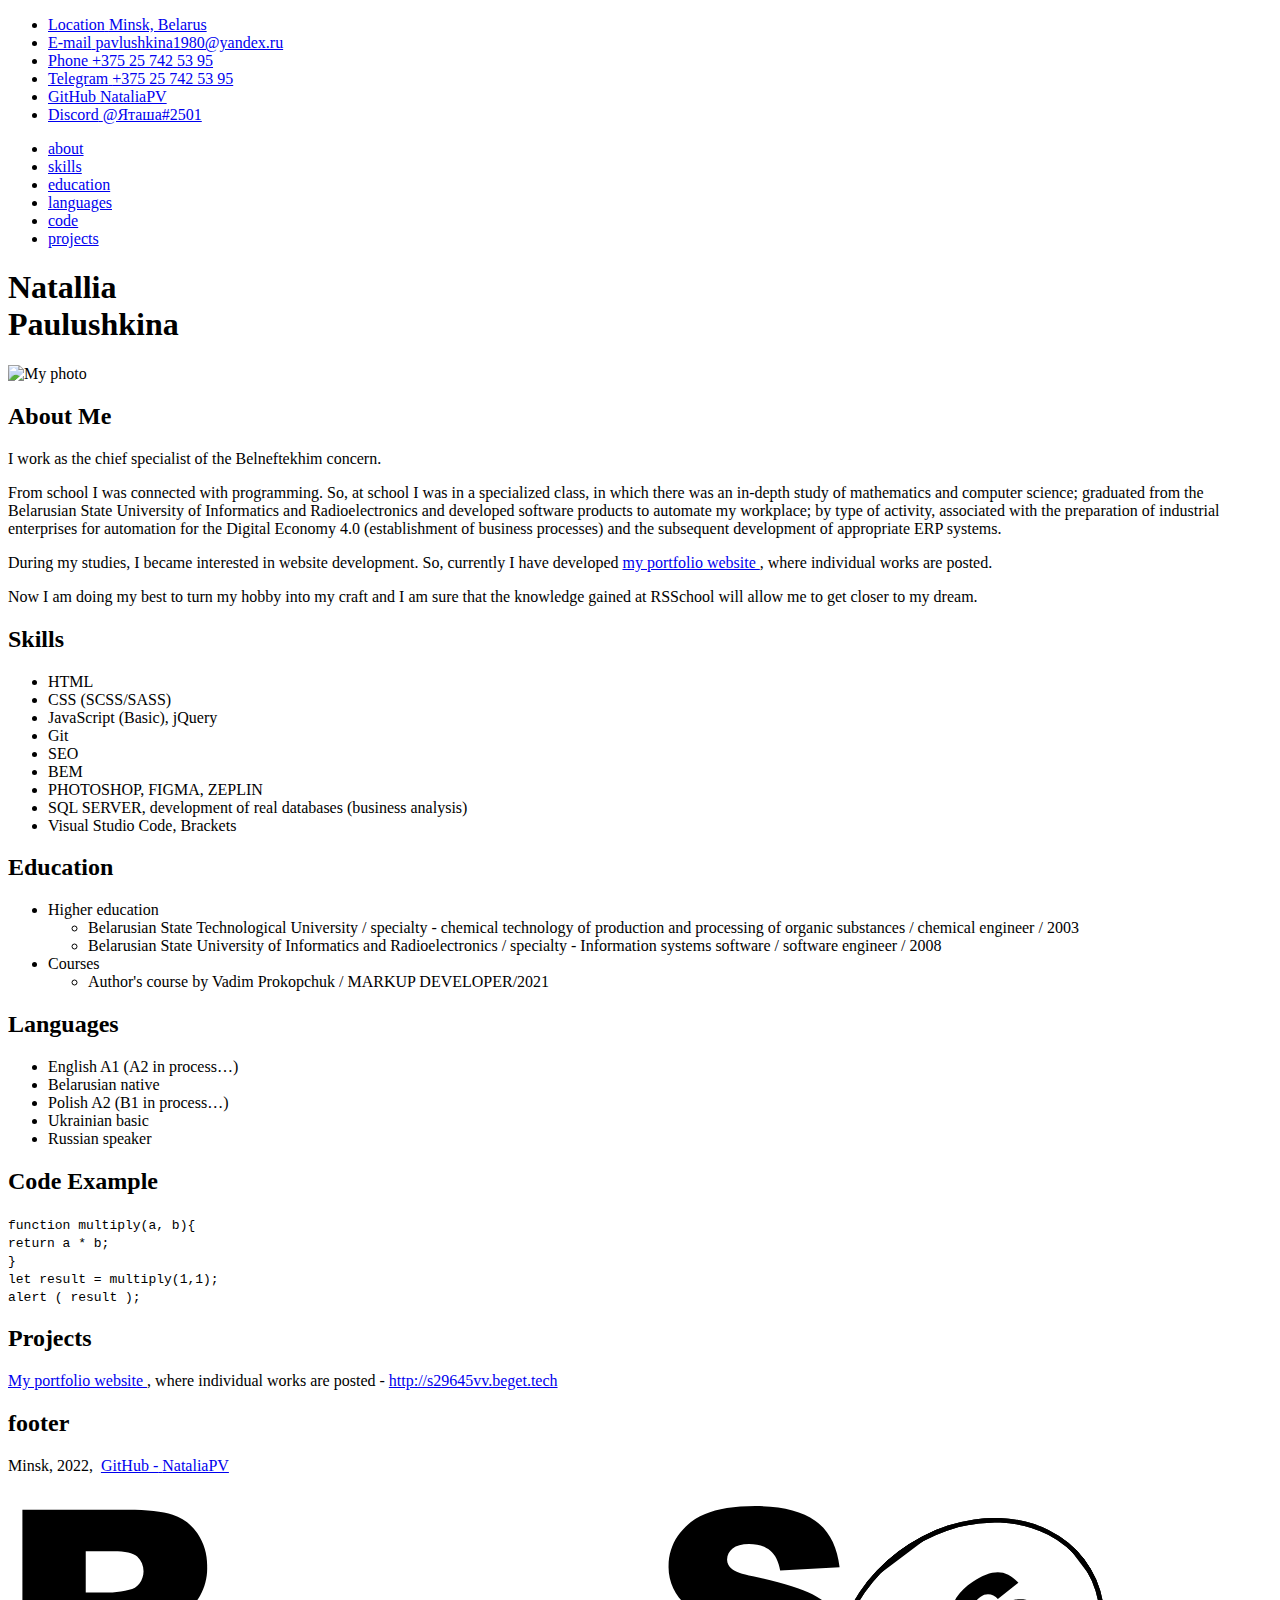
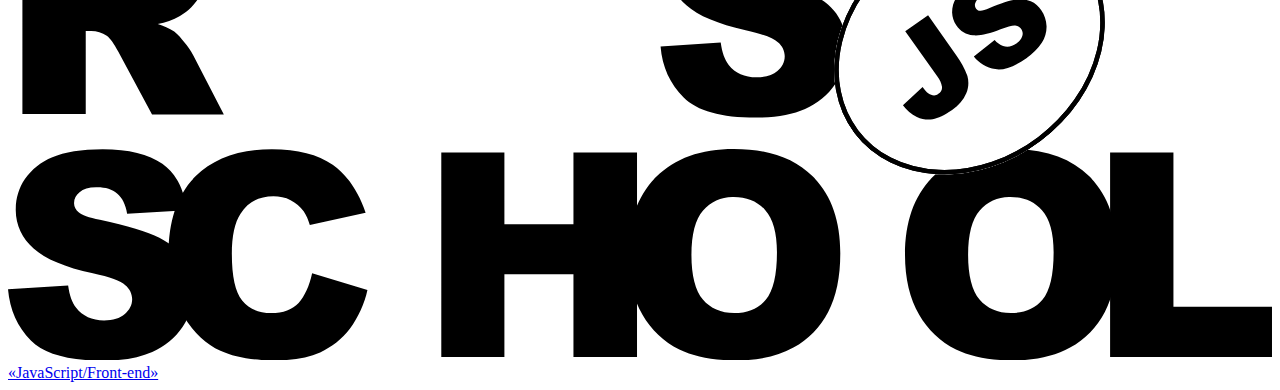
==== index.html @ 4e12a02e "feat: add index.html" ====
<!DOCTYPE html>
<html lang="en">

<head>
   <meta charset="UTF-8">
   <meta http-equiv="X-UA-Compatible" content="IE=edge">
   <meta name="viewport" content="width=device-width, initial-scale=1.0">
   <meta name="keywords" content="development, reconstruction, modernization of sites">
   <meta name="description" content="development, reconstruction, modernization of sites">
   <meta name="generator" content="Joomla! - Open Source Content Management">

   <title>Natallia Paulushkina</title>
   <link rel="preconnect" href="https://fonts.googleapis.com">
   <link rel="preconnect" href="https://fonts.gstatic.com" crossorigin>
   <link href="https://fonts.googleapis.com/css2?family=Roboto:wght@300;400;500;700&display=swap" rel="stylesheet">

   <link rel="stylesheet" href="style.css">
</head>

<body class="body" id="body">
   <header class="header" id="header">
      <div class="header__top">
         <div class="container">
            <adress class="header__adress menu">
               <ul class="menu__list">
                  <li class="menu__item">
                     <a class="menu__link" href="#">
                        <span class="menu__name">Location</span>
                        <span class="menu__text">Minsk,&nbsp;Belarus</span>
                     </a>
                  </li>

                  <li class="menu__item">
                     <a class="menu__link" href="mailto:pavlushkina1980@yandex.ru">
                        <span class="menu__name">E-mail</span>
                        <span class="menu__text">pavlushkina1980@yandex.ru</span>
                     </a>
                  </li>

                  <li class="menu__item">
                     <a class="menu__link" href="tel:+375257425395">
                        <span class="menu__name">Phone</span>
                        <span class="menu__text">+375&nbsp;25&nbsp;742&nbsp;53&nbsp;95</span>
                     </a>
                  </li>

                  <li class="menu__item">
                     <a class="menu__link" href="#">
                        <span class="menu__name">Telegram</span>
                        <span class="menu__text">+375&nbsp;25&nbsp;742&nbsp;53&nbsp;95</span>
                     </a>
                  </li>

                  <li class="menu__item">
                     <a class="menu__link" href="https://github.com/NataliaPW">
                        <span class="menu__name">GitHub</span>
                        <span class="menu__text">NataliaPV</span>
                     </a>
                  </li>

                  <li class="menu__item">
                     <a class="menu__link" href="#">
                        <span class="menu__name">Discord</span>
                        <span class="menu__text">@Яташа#2501</span>
                     </a>
                  </li>
               </ul>
            </adress>

            <nav class="header__nav menu">
               <ul class="menu__list">
                  <li class="menu__item">
                     <a class="menu__link" href="#about">
                        <span class="menu__name">about</span>
                     </a>
                  </li>

                  <li class="menu__item">
                     <a class="menu__link" href="#skills">
                        <span class="menu__name">skills</span>
                     </a>
                  </li>

                  <li class="menu__item">
                     <a class="menu__link" href="#education">
                        <span class="menu__name">education</span>
                     </a>
                  </li>

                  <li class="menu__item">
                     <a class="menu__link" href="#languages">
                        <span class="menu__name">languages</span>
                     </a>
                  </li>

                  <li class="menu__item">
                     <a class="menu__link" href="#code">
                        <span class="menu__name">code</span>
                     </a>
                  </li>

                  <li class="menu__item">
                     <a class="menu__link" href="#projects">
                        <span class="menu__name">projects</span>
                     </a>
                  </li>
               </ul>
            </nav>
         </div>
      </div>

      <div class="container">
         <div class="header__content-box">
            <div class="header__content">
               <h1 class="header__title">Natallia <br> Paulushkina</h1>
               <div class="header__image-box image__box">
                  <img class="image"
                     src="https://avatars.githubusercontent.com/u/94257907?s=400&u=2c274b8d2f7216c7e071e8630da39dee9311c8e6&v=4"
                     alt="My photo">
               </div>
            </div>

            <div class="header__about about" id="about">
               <h2 class="about__title section__title">About Me</h2>
               <p class="about__text">
                  I work as the chief specialist of the Belneftekhim concern.
               </p>

               <p class="about__text">
                  From school I was connected with programming. So, at school I was in a specialized class, in which
                  there
                  was an in-depth study of mathematics and computer science; graduated from the Belarusian State
                  University
                  of Informatics and Radioelectronics and developed software products to automate my workplace; by type
                  of
                  activity, associated with the preparation of industrial enterprises for automation for the Digital
                  Economy 4.0 (establishment of business processes) and the subsequent development of appropriate ERP
                  systems.
               </p>

               <p class="about__text">
                  During my studies, I became interested in website development. So, currently I have developed
                  <a class="about__link site__link" href="http://s29645vv.beget.tech/">
                     my portfolio website
                  </a>, where individual works are posted.
               </p>

               <p class="about__text">
                  Now I am doing my best to turn my hobby into my craft and I am sure that the knowledge gained at
                  RSSchool
                  will allow me to get closer to my dream.
               </p>
            </div>
         </div>
      </div>
   </header>
   <main class="main" id="main">
      <div class="main__body container">
         <section class="skills section" id="skills">
            <div class="container">
               <h2 class="skills__title section__title">Skills</h2>

               <ul class="skills__list">
                  <li class="skills__item">
                     <span class="skills__text section__text">HTML</span>
                  </li>

                  <li class="skills__item">
                     <span class="skills__text section__text">CSS (SCSS/SASS)</span>
                  </li>

                  <li class="skills__item">
                     <span class="skills__text section__text">JavaScript (Basic), jQuery</span>
                  </li>

                  <li class="skills__item">
                     <span class="skills__text section__text">Git</span>
                  </li>

                  <li class="skills__item">
                     <span class="skills__text section__text">SEO</span>
                  </li>

                  <li class="skills__item">
                     <span class="skills__text section__text">BEM</span>
                  </li>

                  <li class="skills__item">
                     <span class="skills__text section__text">PHOTOSHOP, FIGMA, ZEPLIN</span>
                  </li>

                  <li class="skills__item">
                     <span class="skills__text section__text">SQL SERVER, development of real databases (business
                        analysis)</span>
                  </li>

                  <li class="skills__item">
                     <span class="skills__text section__text">Visual Studio Code, Brackets</span>
                  </li>
               </ul>
            </div>
         </section>

         <section class="education section" id="education">
            <div class="container">
               <h2 class="education__title section__title">Education</h2>

               <ul class="education__list">
                  <li class="education__item">
                     <span class="education__name">Higher education</span>

                     <ul class="education__small-list">
                        <li class="education__small-item">
                           <span class="education__text section__text">
                              Belarusian State Technological University / specialty - chemical technology of production
                              and
                              processing of organic substances / chemical engineer / 2003
                           </span>
                        </li>

                        <li class="education__small-item">
                           <span class="education__text section__text">
                              Belarusian State University of Informatics and Radioelectronics / specialty - Information
                              systems software / software engineer / 2008
                           </span>
                        </li>
                     </ul>
                  </li>

                  <li class="education__item">
                     <span class="education__name"> Courses</span>

                     <ul class="education__small-list">
                        <li class="education__small-item">
                           <span class="education__text section__text">
                              Author's course by Vadim Prokopchuk / MARKUP DEVELOPER/2021
                           </span>
                        </li>
                     </ul>
                  </li>
               </ul>
            </div>
         </section>

         <section class="languages section" id="languages">
            <div class="container">
               <h2 class="languages__title section__title">Languages</h2>

               <ul class="languages__list">
                  <li class="languages__item">
                     <span class="languages__name section__text">
                        English
                     </span>

                     <span class="languages__text section__text">
                        A1 (A2 in process…)
                     </span>
                  </li>

                  <li class="languages__item">
                     <span class="languages__name section__text">
                        Belarusian
                     </span>

                     <span class="languages__text section__text">
                        native
                     </span>
                  </li>

                  <li class="languages__item">
                     <span class="languages__name section__text">
                        Polish
                     </span>

                     <span class="languages__text section__text">
                        A2 (B1 in process…)
                     </span>
                  </li>

                  <li class="languages__item">
                     <span class="languages__name section__text">
                        Ukrainian
                     </span>

                     <span class="languages__text section__text">
                        basic
                     </span>
                  </li>

                  <li class="languages__item">
                     <span class="languages__name section__text">
                        Russian
                     </span>

                     <span class="languages__text section__text">
                        speaker
                     </span>
                  </li>
               </ul>
            </div>
         </section>

         <section class="code section" id="code">
            <div class="container">
               <h2 class="code__title section__title">Code Example</h2>

               <p class="code__text section__text">
                  <code class="code__block">
                     function multiply(a, b){<br>
                     return a * b;<br>
                     }<br>
                     let result = multiply(1,1);<br>
                     alert ( result );
                  </code>
               </p>
            </div>
         </section>

         <section class="projects section" id="projects">
            <div class="container">
               <h2 class="projects__title section__title">Projects</h2>

               <p class="projects__text section__text">
                  <a class="projects__link site__link" href="http://s29645vv.beget.tech/">
                     My portfolio website
                  </a>, where individual works are posted - <a class="projects__link-site site__link"
                     href="http://s29645vv.beget.tech/">
                     http://s29645vv.beget.tech
                  </a>
               </p>
            </div>
         </section>
      </div>
   </main>
   <footer class="footer" id="footer">
      <div class="container">
         <h2 class="footer__title sr-only">footer</h2>

         <p class="footer__text section__text">
            Minsk,&nbsp;2022,&nbsp;

            <a class="footer__link--git" href="https://github.com/NataliaPW">
               <span class="footer__name">GitHub -</span>
               <span class="footer__text">NataliaPV</span>
            </a>
         </p>

         <a class="footer__link" href="https://rs.school/js/">
            <svg class="footer__svg" xmlns="http://www.w3.org/2000/svg" xmlns:xlink="http://www.w3.org/1999/xlink"
               id="Layer_1" viewBox="0 0 552.8 205.3">
               <style>
                  .st0 {
                     fill: #fff
                  }

                  .st1 {
                     clip-path: url(#SVGID_2_)
                  }

                  .st2 {
                     clip-path: url(#SVGID_4_)
                  }

                  .st3 {
                     clip-path: url(#SVGID_6_)
                  }

                  .st4 {
                     clip-path: url(#SVGID_8_)
                  }

                  .st5 {
                     fill: #fff;
                     stroke: #000;
                     stroke-width: 4;
                     stroke-miterlimit: 10
                  }

                  .st6 {
                     clip-path: url(#SVGID_8_)
                  }

                  .st6,
                  .st7 {
                     fill: none;
                     stroke: #000;
                     stroke-width: 4;
                     stroke-miterlimit: 10
                  }

                  .st8,
                  .st9 {
                     clip-path: url(#SVGID_10_)
                  }

                  .st9 {
                     fill: none;
                     stroke: #000;
                     stroke-width: 4;
                     stroke-miterlimit: 10
                  }
               </style>
               <title>rs_school_js</title>
               <path
                  d="M285.4 68l26.3-1.7c.6 4.3 1.7 7.5 3.5 9.8 2.9 3.6 6.9 5.4 12.2 5.4 3.9 0 7-.9 9.1-2.8 2-1.5 3.2-3.9 3.2-6.4 0-2.4-1.1-4.7-3-6.2-2-1.8-6.7-3.6-14.1-5.2-12.1-2.7-20.8-6.3-25.9-10.9-5.1-4.3-8-10.6-7.8-17.3 0-4.6 1.4-9.2 4-13 3-4.3 7.1-7.7 12-9.6 5.3-2.3 12.7-3.5 22-3.5 11.4 0 20.1 2.1 26.1 6.4 6 4.2 9.6 11 10.7 20.3l-26 1.5c-.7-4-2.1-6.9-4.4-8.8s-5.3-2.8-9.2-2.8c-3.2 0-5.6.7-7.2 2-1.5 1.2-2.5 3-2.4 5 0 1.5.8 2.9 2 3.8 1.3 1.2 4.4 2.3 9.3 3.3 12.1 2.6 20.7 5.2 26 7.9 5.3 2.7 9.1 6 11.4 9.9 2.4 4 3.6 8.6 3.5 13.3 0 5.6-1.6 11.2-4.8 15.9-3.3 4.9-7.9 8.7-13.3 11-5.7 2.5-12.9 3.8-21.5 3.8-15.2 0-25.7-2.9-31.6-8.8S286.1 77 285.4 68zM6.3 97.6V8.2h46.1c8.5 0 15.1.7 19.6 2.2 4.4 1.4 8.3 4.3 10.9 8.2 2.9 4.3 4.3 9.3 4.2 14.5.3 8.8-4.2 17.2-11.9 21.6-3 1.7-6.3 2.9-9.7 3.5 2.5.7 5 1.9 7.2 3.3 1.7 1.4 3.1 3 4.4 4.7 1.5 1.7 2.8 3.6 3.9 5.6l13.4 25.9H63L48.2 70.2c-1.9-3.5-3.5-5.8-5-6.9-2-1.4-4.4-2.1-6.8-2.1H34v36.3H6.3zM34 44.4h11.7c2.5-.2 4.9-.6 7.3-1.2 1.8-.3 3.4-1.3 4.5-2.8 2.7-3.6 2.3-8.7-1-11.8-1.8-1.5-5.3-2.3-10.3-2.3H34v18.1zM0 174.2l26.3-1.7c.6 4.3 1.7 7.5 3.5 9.8 2.8 3.6 6.9 5.5 12.2 5.5 3.9 0 7-.9 9.1-2.8 2-1.6 3.2-3.9 3.2-6.4 0-2.4-1.1-4.7-3-6.2-2-1.8-6.7-3.6-14.2-5.2-12.1-2.7-20.8-6.3-25.9-10.9-5.1-4.3-8-10.6-7.8-17.3 0-4.6 1.4-9.2 4-13 3-4.3 7.1-7.7 12-9.6 5.3-2.3 12.7-3.5 22-3.5 11.4 0 20.1 2.1 26.1 6.4s9.5 11 10.6 20.3l-26 1.5c-.7-4-2.1-6.9-4.4-8.8-2.2-1.9-5.3-2.8-9.2-2.7-3.2 0-5.6.7-7.2 2.1-1.6 1.2-2.5 3-2.4 5 0 1.5.8 2.9 2 3.8 1.3 1.2 4.4 2.3 9.3 3.3 12.1 2.6 20.7 5.2 26 7.9 5.3 2.7 9.1 6 11.4 9.9 2.4 4 3.6 8.6 3.6 13.2 0 5.6-1.7 11.1-4.8 15.8-3.3 4.9-7.9 8.7-13.3 11-5.7 2.5-12.9 3.8-21.5 3.8-15.2 0-25.7-2.9-31.6-8.8-5.9-6-9.2-13.4-10-22.4z" />
               <path
                  d="M133 167.2l24.2 7.3c-1.3 6.1-4 11.9-7.7 17-3.4 4.5-7.9 8-13 10.3-5.2 2.3-11.8 3.5-19.8 3.5-9.7 0-17.7-1.4-23.8-4.2-6.2-2.8-11.5-7.8-16-14.9-4.5-7.1-6.7-16.2-6.7-27.3 0-14.8 3.9-26.2 11.8-34.1s19-11.9 33.4-11.9c11.3 0 20.1 2.3 26.6 6.8 6.4 4.6 11.2 11.6 14.4 21l-24.4 5.4c-.6-2.1-1.5-4.2-2.7-6-1.5-2.1-3.4-3.7-5.7-4.9-2.3-1.2-4.9-1.7-7.5-1.7-6.3 0-11.1 2.5-14.4 7.6-2.5 3.7-3.8 9.6-3.8 17.6 0 9.9 1.5 16.7 4.5 20.4 3 3.7 7.2 5.5 12.7 5.5 5.3 0 9.3-1.5 12-4.4 2.7-3.1 4.7-7.4 5.9-13zm56.5-52.8h27.6v31.3h30.2v-31.3h27.8v89.4h-27.8v-36.2h-30.2v36.2h-27.6v-89.4z" />
               <path
                  d="M271.3 159.1c0-14.6 4.1-26 12.2-34.1 8.1-8.1 19.5-12.2 34-12.2 14.9 0 26.3 4 34.4 12S364 144 364 158.4c0 10.5-1.8 19-5.3 25.7-3.4 6.6-8.7 12-15.2 15.6-6.7 3.7-15 5.6-24.9 5.6-10.1 0-18.4-1.6-25-4.8-6.8-3.4-12.4-8.7-16.1-15.2-4.1-7-6.2-15.7-6.2-26.2zm27.6.1c0 9 1.7 15.5 5 19.5 3.3 3.9 7.9 5.9 13.7 5.9 5.9 0 10.5-1.9 13.8-5.8s4.9-10.8 4.9-20.8c0-8.4-1.7-14.6-5.1-18.4-3.4-3.9-8-5.8-13.8-5.8-5.1-.2-10 2-13.4 5.9-3.4 3.9-5.1 10.4-5.1 19.5zm93.4-.1c0-14.6 4.1-26 12.2-34.1 8.1-8.1 19.5-12.2 34-12.2 14.9 0 26.4 4 34.4 12S485 144 485 158.4c0 10.5-1.8 19-5.3 25.7-3.4 6.6-8.7 12-15.2 15.6-6.7 3.7-15 5.6-24.9 5.6-10.1 0-18.4-1.6-25-4.8-6.8-3.4-12.4-8.7-16.1-15.2-4.1-7-6.2-15.7-6.2-26.2zm27.6.1c0 9 1.7 15.5 5 19.5 3.3 3.9 7.9 5.9 13.7 5.9 5.9 0 10.5-1.9 13.8-5.8 3.3-3.9 4.9-10.8 4.9-20.8 0-8.4-1.7-14.6-5.1-18.4-3.4-3.9-8-5.8-13.8-5.8-5.1-.2-10.1 2-13.4 5.9-3.4 3.9-5.1 10.4-5.1 19.5z" />
               <path d="M482.1 114.4h27.6v67.4h43.1v22H482v-89.4z" />
               <ellipse transform="rotate(-37.001 420.46 67.88)" class="st0" cx="420.5" cy="67.9" rx="63" ry="51.8" />
               <defs>
                  <ellipse id="SVGID_1_" transform="rotate(-37.001 420.46 67.88)" cx="420.5" cy="67.9" rx="63"
                     ry="51.8" />
               </defs>
               <clipPath id="SVGID_2_">
                  <use xlink:href="#SVGID_1_" overflow="visible" />
               </clipPath>
               <g class="st1">
                  <path transform="rotate(-37.001 420.82 68.353)" class="st0" d="M330.9-14.2h179.8v165.1H330.9z" />
                  <g id="Layer_2_1_">
                     <defs>
                        <path id="SVGID_3_" transform="rotate(-37.001 420.82 68.353)"
                           d="M330.9-14.2h179.8v165.1H330.9z" />
                     </defs>
                     <clipPath id="SVGID_4_">
                        <use xlink:href="#SVGID_3_" overflow="visible" />
                     </clipPath>
                     <g id="Layer_1-2" class="st2">
                        <ellipse transform="rotate(-37.001 420.46 67.88)" class="st0" cx="420.5" cy="67.9" rx="63"
                           ry="51.8" />
                        <defs>
                           <ellipse id="SVGID_5_" transform="rotate(-37.001 420.46 67.88)" cx="420.5" cy="67.9" rx="63"
                              ry="51.8" />
                        </defs>
                        <clipPath id="SVGID_6_">
                           <use xlink:href="#SVGID_5_" overflow="visible" />
                        </clipPath>
                        <g class="st3">
                           <path transform="rotate(-37 420.799 68.802)" class="st0" d="M357.8 17h125.9v103.7H357.8z" />
                           <defs>
                              <path id="SVGID_7_" transform="rotate(-37 420.799 68.802)"
                                 d="M357.8 17h125.9v103.7H357.8z" />
                           </defs>
                           <clipPath id="SVGID_8_">
                              <use xlink:href="#SVGID_7_" overflow="visible" />
                           </clipPath>
                           <g class="st4">
                              <ellipse transform="rotate(-37.001 420.46 67.88)" class="st5" cx="420.5" cy="67.9" rx="63"
                                 ry="51.8" />
                           </g>
                           <path transform="rotate(-37 420.799 68.802)" class="st6" d="M357.8 17h125.9v103.7H357.8z" />
                           <ellipse transform="rotate(-37.001 420.46 67.88)" class="st7" cx="420.5" cy="67.9" rx="63"
                              ry="51.8" />
                           <path transform="rotate(-37 420.799 68.802)" class="st0" d="M357.8 17h125.9v103.7H357.8z" />
                           <defs>
                              <path id="SVGID_9_" transform="rotate(-37 420.799 68.802)"
                                 d="M357.8 17h125.9v103.7H357.8z" />
                           </defs>
                           <clipPath id="SVGID_10_">
                              <use xlink:href="#SVGID_9_" overflow="visible" />
                           </clipPath>
                           <g class="st8">
                              <ellipse transform="rotate(-37.001 420.46 67.88)" class="st5" cx="420.5" cy="67.9" rx="63"
                                 ry="51.8" />
                           </g>
                           <path transform="rotate(-37 420.799 68.802)" class="st9" d="M357.8 17h125.9v103.7H357.8z" />
                           <path transform="rotate(-37.001 420.82 68.353)" class="st7"
                              d="M330.9-14.2h179.8v165.1H330.9z" />
                        </g>
                        <ellipse transform="rotate(-37.001 420.46 67.88)" class="st7" cx="420.5" cy="67.9" rx="63"
                           ry="51.8" />
                        <path
                           d="M392.4 61.3l10-7 12.3 17.5c2.1 2.8 3.7 5.8 4.9 9.1.7 2.5.5 5.2-.5 7.6-1.3 3-3.4 5.5-6.2 7.3-3.3 2.3-6.1 3.6-8.5 4-2.3.4-4.7 0-6.9-1-2.4-1.2-4.5-2.9-6.1-5.1l8.6-8c.7 1.1 1.6 2.1 2.6 2.9.7.5 1.5.8 2.4.8.7 0 1.4-.3 1.9-.7 1-.6 1.7-1.8 1.6-3-.3-1.7-1-3.4-2.1-4.7l-14-19.7zm30 11.1l9.1-7.2c1 1.2 2.3 2.1 3.7 2.6 2 .6 4.1.2 5.8-1.1 1.2-.8 2.2-1.9 2.6-3.3.6-1.8-.4-3.8-2.2-4.4-.3-.1-.6-.2-.9-.2-1.2-.1-3.3.4-6.4 1.7-5.1 2.1-9.1 2.9-12.1 2.6-2.9-.3-5.6-1.8-7.2-4.3-1.2-1.7-1.8-3.7-1.9-5.7 0-2.3.6-4.6 1.9-6.5 1.9-2.7 4.2-5 7-6.8 4.2-2.9 7.9-4.3 11.1-4.3 3.2 0 6.2 1.5 9 4.6l-9 7.1c-1.8-2.3-5.2-2.8-7.5-1l-.3.3c-1 .6-1.7 1.5-2.1 2.6-.3.8-.1 1.7.4 2.4.4.5 1 .9 1.7.9.8.1 2.2-.3 4.2-1.2 5-2.1 8.8-3.3 11.4-3.7 2.2-.4 4.5-.2 6.6.7 1.9.8 3.5 2.2 4.6 3.9 1.4 2 2.2 4.4 2.3 6.9.1 2.6-.6 5.1-2 7.3-1.8 2.7-4.1 5-6.8 6.8-5.5 3.8-10 5.4-13.6 4.8-3.9-.6-7.1-2.6-9.4-5.5z" />
                     </g>
                  </g>
               </g>
            </svg>

            <span class="footer__name">«JavaScript/Front-end»</span>
         </a>
      </div>
   </footer>
</body>

</html>
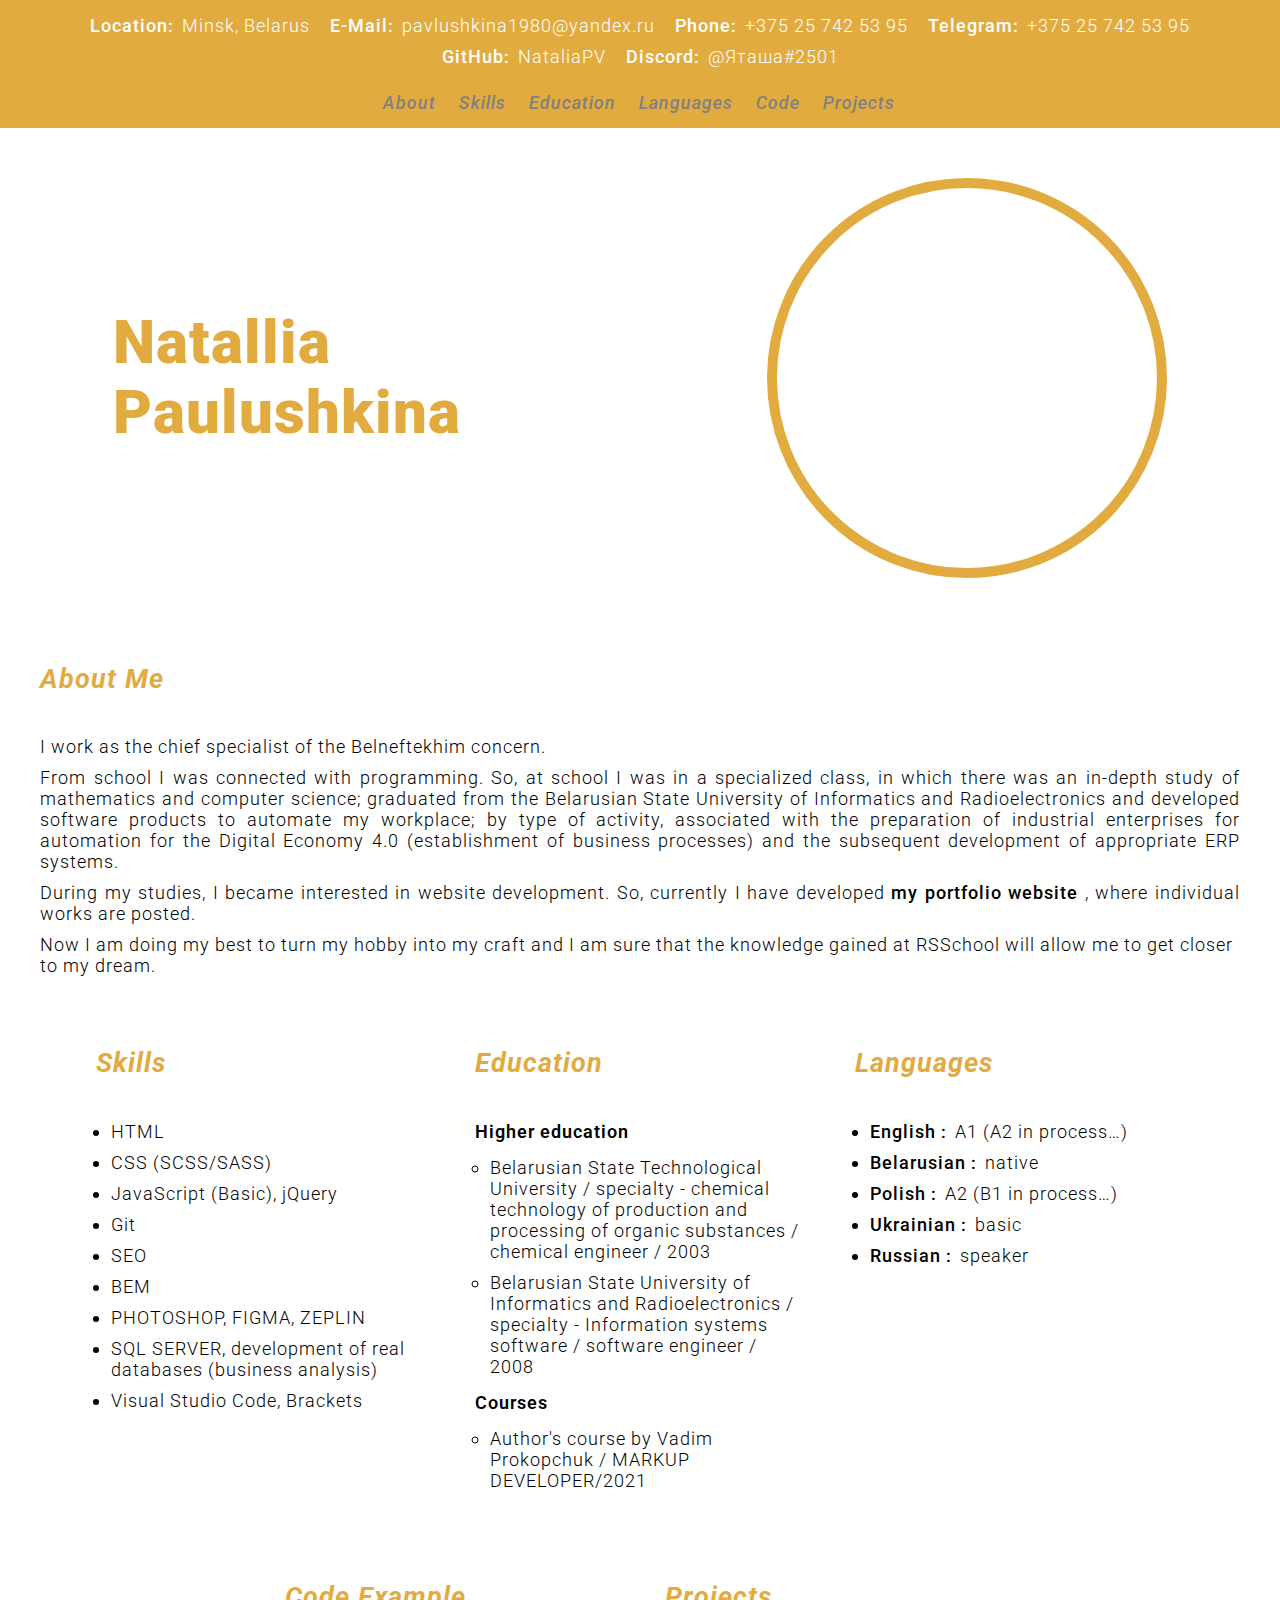
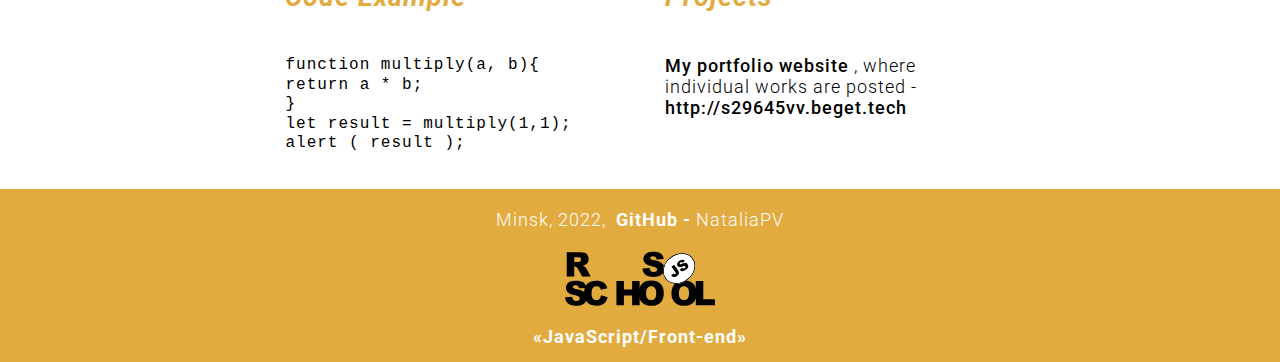
==== commit abfe9ff8: "fix: address index.html" ====
--- a/index.html
+++ b/index.html
@@ -21,7 +21,7 @@
    <header class="header" id="header">
       <div class="header__top">
          <div class="container">
-            <adress class="header__adress menu">
+            <address class="header__adress menu">
                <ul class="menu__list">
                   <li class="menu__item">
                      <a class="menu__link" href="#">
@@ -65,7 +65,7 @@
                      </a>
                   </li>
                </ul>
-            </adress>
+            </address>
 
             <nav class="header__nav menu">
                <ul class="menu__list">
@@ -483,4 +483,4 @@
    </footer>
 </body>
 
-</html>+</html>
--- a/style.css
+++ b/style.css
@@ -0,0 +1,481 @@
+html {
+   -webkit-box-sizing: border-box;
+   box-sizing: border-box;
+}
+
+*,
+*::after,
+*::before {
+   -webkit-box-sizing: inherit;
+   box-sizing: inherit;
+}
+
+html,
+body {
+  scroll-behavior: smooth;
+}
+
+ul {
+   padding: 0;
+}
+
+body,
+h1,
+h2,
+p,
+ul,
+li {
+   margin: 0;
+}
+
+ul {
+   list-style: none;
+}
+
+img {
+   max-width: 100%;
+   display: block;
+}
+
+a {
+   text-decoration: none;
+   color: inherit;
+   font: inherit;
+}
+
+address {
+   font: inherit;
+}
+
+html,
+body {
+   height: 100%;
+}
+
+body {
+   font-size: 18px;
+   font-weight: 300;
+   line-height: calc(21 / 18);
+   letter-spacing: 1px;
+   font-style: normal;
+   color: black;
+   font-family: 'Roboto', sans-serif;
+   background-color: white;
+   display: -webkit-box;
+   display: -ms-flexbox;
+   display: flex;
+   -webkit-box-orient: vertical;
+   -webkit-box-direction: normal;
+   -ms-flex-direction: column;
+   flex-direction: column;
+   min-width: 320px;
+}
+
+.main {
+   -webkit-box-flex: 1;
+   -ms-flex-positive: 1;
+   flex-grow: 1;
+}
+
+.container {
+   max-width: 1230px;
+   width: 100%;
+   margin: 0 auto;
+}
+
+@media (max-width: 1230px) {
+   .container {
+      padding-right: calc(10px + 5 * ((100vw - 320px) / (1600)));
+   }
+}
+
+@media (min-width: 1230px) {
+   .container {
+      padding-right: calc(10px + 5 * ((100vw - 320px) / (910)));
+   }
+}
+
+@media (max-width: 1230px) {
+   .container {
+      padding-left: calc(10px + 5 * ((100vw - 320px) / (1600)));
+   }
+}
+
+@media (min-width: 1230px) {
+   .container {
+      padding-left: calc(10px + 5 * ((100vw - 320px) / (910)));
+   }
+}
+
+.sr-only {
+   position: absolute;
+   width: 1px;
+   height: 1px;
+   margin: -1px;
+   border: 0;
+   padding: 0;
+   white-space: nowrap;
+   -webkit-clip-path: inset(100%);
+   clip-path: inset(100%);
+   clip: rect(0 0 0 0);
+   overflow: hidden;
+}
+
+.section {
+   width: 30%;
+}
+
+@media (max-width: 1230px) {
+
+   .section,
+   .about {
+      padding-top: calc(20px + 15 * ((100vw - 320px) / (1600)));
+   }
+}
+
+@media (min-width: 1230px) {
+
+   .section,
+   .about {
+      padding-top: calc(20px + 15 * ((100vw - 320px) / (910)));
+   }
+}
+
+@media (max-width: 1230px) {
+
+   .section,
+   .about {
+      padding-bottom: calc(20px + 15 * ((100vw - 320px) / (1600)));
+   }
+}
+
+@media (min-width: 1230px) {
+
+   .section,
+   .about {
+      padding-bottom: calc(20px + 15 * ((100vw - 320px) / (910)));
+   }
+}
+
+.image {
+   position: absolute;
+   -o-object-fit: cover;
+   object-fit: cover;
+   width: 100%;
+   height: 100%;
+   left: 0;
+   top: 0;
+}
+
+.image__box {
+   position: relative;
+   -webkit-transition: -webkit-transform 0.5s ease;
+   transition: -webkit-transform 0.5s ease;
+   transition: transform 0.5s ease;
+   transition: transform 0.5s ease, -webkit-transform 0.5s ease;
+}
+
+.image__box:hover {
+   -webkit-transform: scale(0.95);
+   transform: scale(0.95);
+}
+
+.section__title {
+   text-align: left;
+   font-weight: 700;
+   color: #e2ab3f;
+   text-transform: capitalize;
+   font-style: italic;
+}
+
+@media (max-width: 1230px) {
+   .section__title {
+      line-height: calc(1.2 + 0.13 * ((100vw - 320px) / (1600)));
+   }
+}
+
+@media (min-width: 1230px) {
+   .section__title {
+      line-height: calc(1.2 + 0.13 * ((100vw - 320px) / (910)));
+   }
+}
+
+@media (max-width: 1230px) {
+   .section__title {
+      margin-bottom: calc(20px + 20 * ((100vw - 320px) / (1600)));
+   }
+}
+
+@media (min-width: 1230px) {
+   .section__title {
+      margin-bottom: calc(20px + 20 * ((100vw - 320px) / (910)));
+   }
+}
+
+.section__text {
+   font-weight: 300;
+}
+
+.site__link {
+   font-weight: 500;
+   text-decoration: underline;
+   text-decoration-color: transparent;
+   transition: all 0.5s ease;
+}
+
+.site__link:hover {
+   color: #e2ab3f;
+   text-decoration-color: #e2ab3f;
+}
+
+.header__top {
+   padding: 15px;
+   background-color: #e2ab3f;
+}
+
+.header__nav {
+   margin-top: 25px;
+}
+
+.header__nav .menu__name {
+   font-style: italic;
+   filter: brightness(0.5);
+}
+
+.header__nav .menu__name::after {
+   display: none;
+}
+
+.menu__list {
+   display: flex;
+   align-items: center;
+   justify-content: center;
+   column-gap: 20px;
+   row-gap: 10px;
+   flex-wrap: wrap;
+}
+
+.menu__link {
+   text-decoration: underline;
+   text-decoration-color: transparent;
+   transition: all 0.5s ease;
+   color: #fff;
+}
+
+.menu__link:hover {
+   color: #000;
+   text-decoration-color: #000;
+}
+
+.menu__name {
+   font-weight: 500;
+   text-transform: capitalize;
+   margin-right: 3px;
+   display: inherit;
+}
+
+.menu__name::after {
+   content: ":";
+}
+
+.menu__text {
+   font-weight: 300;
+}
+
+.header__content {
+   display: flex;
+   gap: 30px;
+   align-items: center;
+   justify-content: space-around;
+   margin-top: 50px;
+   margin-bottom: 50px;
+}
+
+.header__title {
+   color: #e2ab3f;
+   font-weight: 900;
+   width: 40%;
+   font-size: 60px;
+}
+
+.header__image-box {
+   width: 400px;
+   height: 400px;
+}
+
+.image {
+   border-radius: 50%;
+   border: 10px solid #e2ab3f;
+}
+
+.about__text:not(:last-child) {
+   margin-bottom: 10px;
+   text-align: justify;
+}
+
+.main__body {
+   display: flex;
+   gap: 20px;
+   flex-wrap: wrap;
+   justify-content: center;
+}
+
+.skills__list {
+   display: flex;
+   flex-direction: column;
+   justify-content: center;
+   gap: 10px;
+   list-style: disc;
+   padding-left: 15px;
+}
+
+.code__text {
+   font-size: 16px;
+}
+
+.education__list {
+   display: flex;
+   flex-direction: column;
+   justify-content: center;
+   gap: 15px;
+}
+
+.education__name {
+   font-weight: 600;
+   margin-bottom: 15px;
+   display: inherit;
+}
+
+.education__small-list {
+   display: flex;
+   flex-direction: column;
+   justify-content: center;
+   gap: 10px;
+   list-style: circle;
+   padding-left: 15px;
+}
+
+.languages__list {
+   display: flex;
+   flex-direction: column;
+   justify-content: center;
+   gap: 10px;
+   list-style: disc;
+   padding-left: 15px;
+}
+
+.languages__name {
+   margin-right: 3px;
+   font-weight: 500;
+}
+
+.languages__name::after {
+   content: ":";
+}
+
+.footer {
+   background-color: #e2ab3f;
+   padding: 20px;
+}
+
+.footer__link {
+   display: block;
+   text-align: center;
+}
+
+.footer__text {
+   text-align: center;
+   color: #fff;
+}
+
+.footer__name {
+   text-align: center;
+   color: #fff;
+   font-weight: 700;
+}
+
+.footer__svg {
+   width: 150px;
+   margin: 20px auto;
+   display: block;
+}
+
+@media (max-width: 1070.98px) {
+
+   .skills,
+   .education {
+      width: 45%;
+   }
+
+   .header__content {
+      margin-bottom: 30px;
+   }
+}
+
+@media (max-width: 790.98px) {
+   .section {
+      width: 45%;
+   }
+
+   .skills,
+   .education,
+   .projects {
+      width: 100%;
+   }
+
+   .header__image-box {
+      width: 280px;
+      height: 280px;
+   }
+
+   .header__title {
+      font-size: 42px;
+   }
+}
+
+@media (max-width: 575.98px) {
+   .section {
+      width: 100%;
+   }
+
+   .header__image-box {
+      width: 200px;
+      height: 200px;
+   }
+
+   .header__title {
+      font-size: 36px;
+   }
+}
+
+@media (max-width: 490.98px) {
+   .header__image-box {
+      width: 150px;
+      height: 150px;
+   }
+}
+
+@media (max-width: 400.98px) {
+   .header__content {
+      gap: 20px;
+      flex-direction: column;
+   }
+
+   .header__title {
+      text-align: center;
+      width: 100%;
+   }
+
+   .header__image-box {
+      width: 200px;
+      height: 200px;
+   }
+
+   .menu__list {
+      font-size: 13px;
+   }
+
+   .footer__svg {
+      width: 100px;
+   }
+}